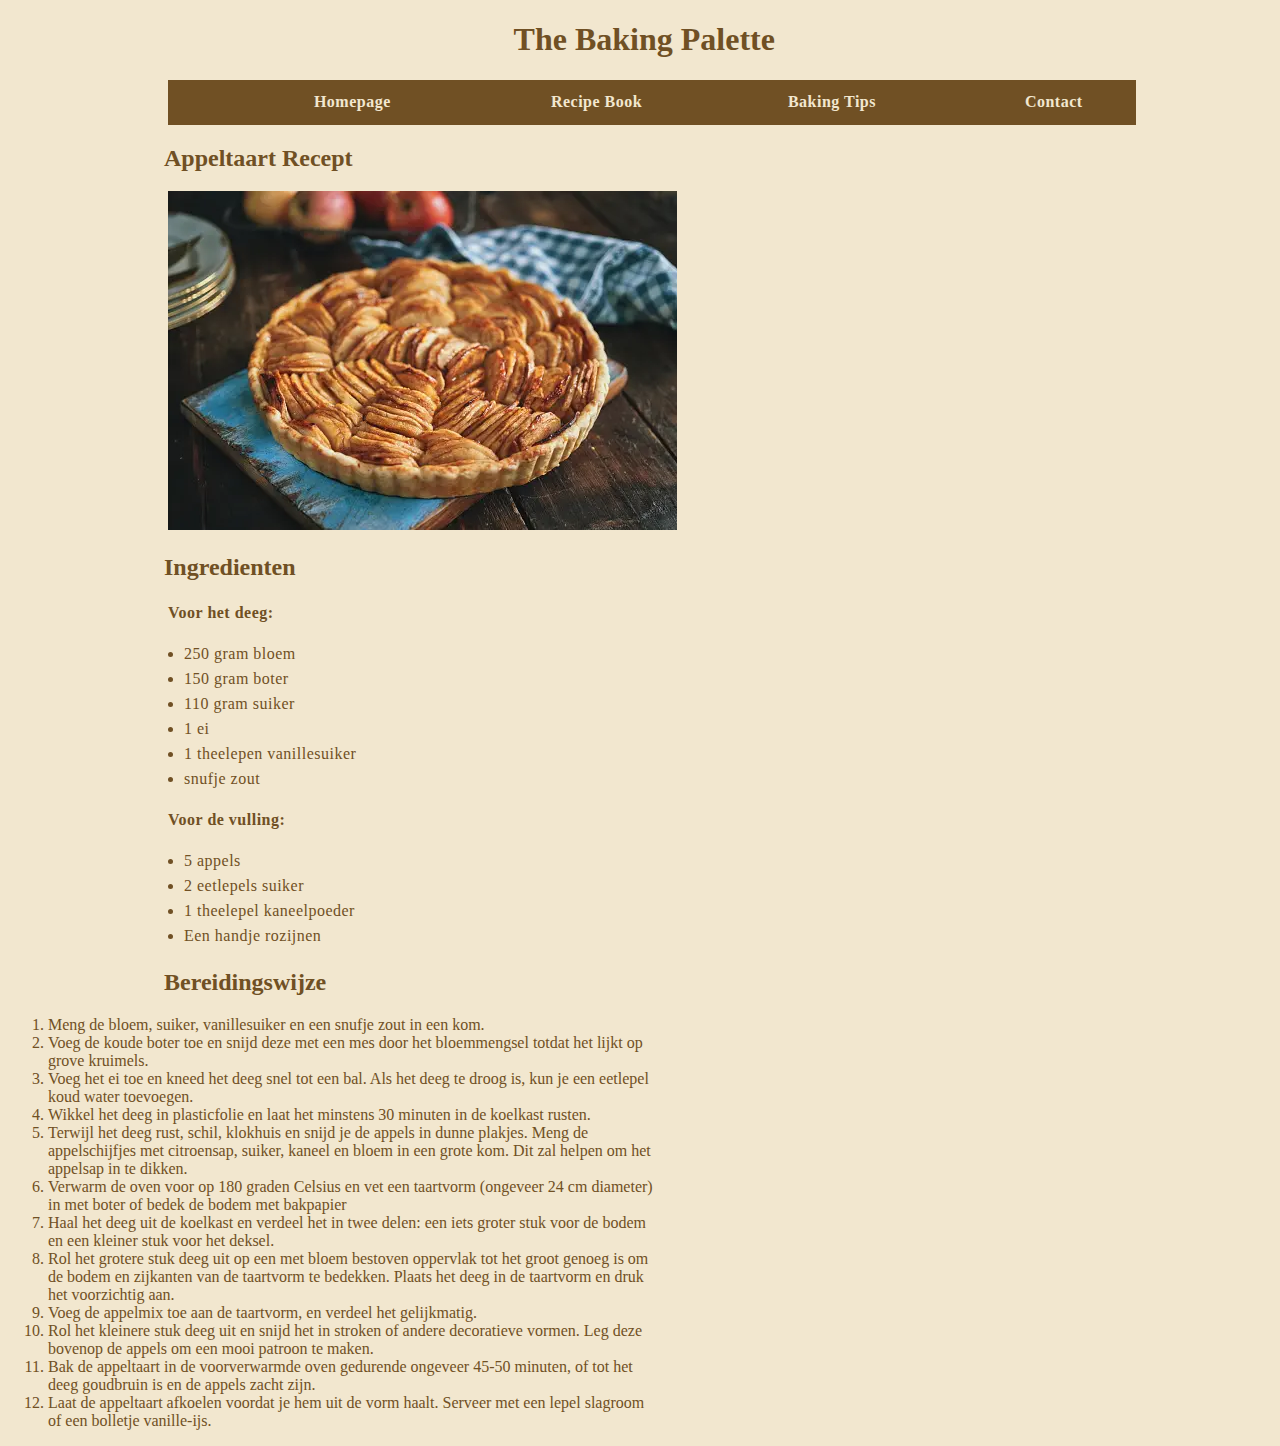
==== appeltaartrecept.html @ 749ae9b0 "Initial commit" ====
<!DOCTYPE html>
<html lang="en">
<head>
    <meta charset="UTF-8">
    <meta name="viewport" content="width=device-width, initial-scale=1.0">
    <title>The Baking Palette</title>
    <link href="style.css" rel="stylesheet">
    <h1>The Baking Palette</h1>
    <nav>
        <ul>
            <li> <a href="index.html">Homepage</a></li>
            <li> <a href="recipebook.html">Recipe Book</a></li>
            <li> <a href="bakingtips.html">Baking Tips</a></li>
            <li> <a href="contact.html">Contact</a></li> 
        </ul>
    </nav>
   
</head>
<body>
 <h2>Appeltaart Recept</h2>

<img src="Plaatjes/appeltaart.webp" alt="Appeltaart">
<h2>Ingredienten</h2>
<p><strong>Voor het deeg:</strong></p>
<ul>
    <li>250 gram bloem</li>
    <li>150 gram boter</li>
    <li>110 gram suiker</li>
    <li>1 ei</li>
    <li>1 theelepen vanillesuiker</li>
    <li>snufje zout</li>
</ul>
<p><strong>Voor de vulling:</strong></p>
<ul>
    <li>5 appels</li>
    <li>2 eetlepels suiker</li>
    <li>1 theelepel kaneelpoeder</li>
    <li>Een handje rozijnen</li>
</ul>
 <h2>Bereidingswijze</h2>
      <ol>
          <li>Meng de bloem, suiker, vanillesuiker en een snufje zout in een kom.</li>
          <li>Voeg de koude boter toe en snijd deze met een mes door het bloemmengsel totdat het lijkt op grove kruimels.</li>
          <li>Voeg het ei toe en kneed het deeg snel tot een bal. Als het deeg te droog is, kun je een eetlepel koud water toevoegen.</li>
          <li>Wikkel het deeg in plasticfolie en laat het minstens 30 minuten in de koelkast rusten.
          <li>Terwijl het deeg rust, schil, klokhuis en snijd je de appels in dunne plakjes. Meng de appelschijfjes met citroensap, suiker, kaneel en bloem in een grote kom. Dit zal helpen om het appelsap in te dikken.</li>
          <li>Verwarm de oven voor op 180 graden Celsius en vet een taartvorm (ongeveer 24 cm diameter) in met boter of bedek de bodem met bakpapier</li>
          <li>Haal het deeg uit de koelkast en verdeel het in twee delen: een iets groter stuk voor de bodem en een kleiner stuk voor het deksel.</li>
          <li>Rol het grotere stuk deeg uit op een met bloem bestoven oppervlak tot het groot genoeg is om de bodem en zijkanten van de taartvorm te bedekken. Plaats het deeg in de taartvorm en druk het voorzichtig aan.</li>
          <li>Voeg de appelmix toe aan de taartvorm, en verdeel het gelijkmatig.</li>
          <li>Rol het kleinere stuk deeg uit en snijd het in stroken of andere decoratieve vormen. Leg deze bovenop de appels om een mooi patroon te maken.</li>
          <li>Bak de appeltaart in de voorverwarmde oven gedurende ongeveer 45-50 minuten, of tot het deeg goudbruin is en de appels zacht zijn.</li>
          <li>Laat de appeltaart afkoelen voordat je hem uit de vorm haalt. Serveer met een lepel slagroom of een bolletje vanille-ijs.</li>
        </li>
      </ol>
    </body>
</html>
---- style.css ----
h1{
    color: #705024;
    position: relative;left: 40%;
}


body{
    background:#f2e7cf;
    font-family: unset;
}
p{
    width:50%;
    max-width: 100%;
}
li{
    width: 50%;
}
img{
    max-width: 100%;
}
h2{
    color: #705024;
    position: relative;left: 6.5em;
}
p{
    color: #705024;
    position:relative;left: 10em;
    line-height: 1.56em;
    letter-spacing: 0.031em;
}
li{
    color: #705024;
}

nav ul{
    list-style-type: none; 
    padding: 0.62em;
    background-color: #705024; 
    display: flex;
    max-width: 75%;
    position: relative; left: 10em;
    font-weight: bold;
    min-width: 10%;
   
}
a{
    color:#f2e7cf;
    text-decoration: none;
}
img{
    position: relative; left: 10em;
}
ul li{
    position: relative;left: 8.5em;
    line-height: 1.56em;
    letter-spacing: 0.031em;
}
p a{
    color: #705024;
}

section{
    display: flex;
    width: 20%;
}

section a{
  position: relative;left: 3em;  
  text-decoration: overline;
}
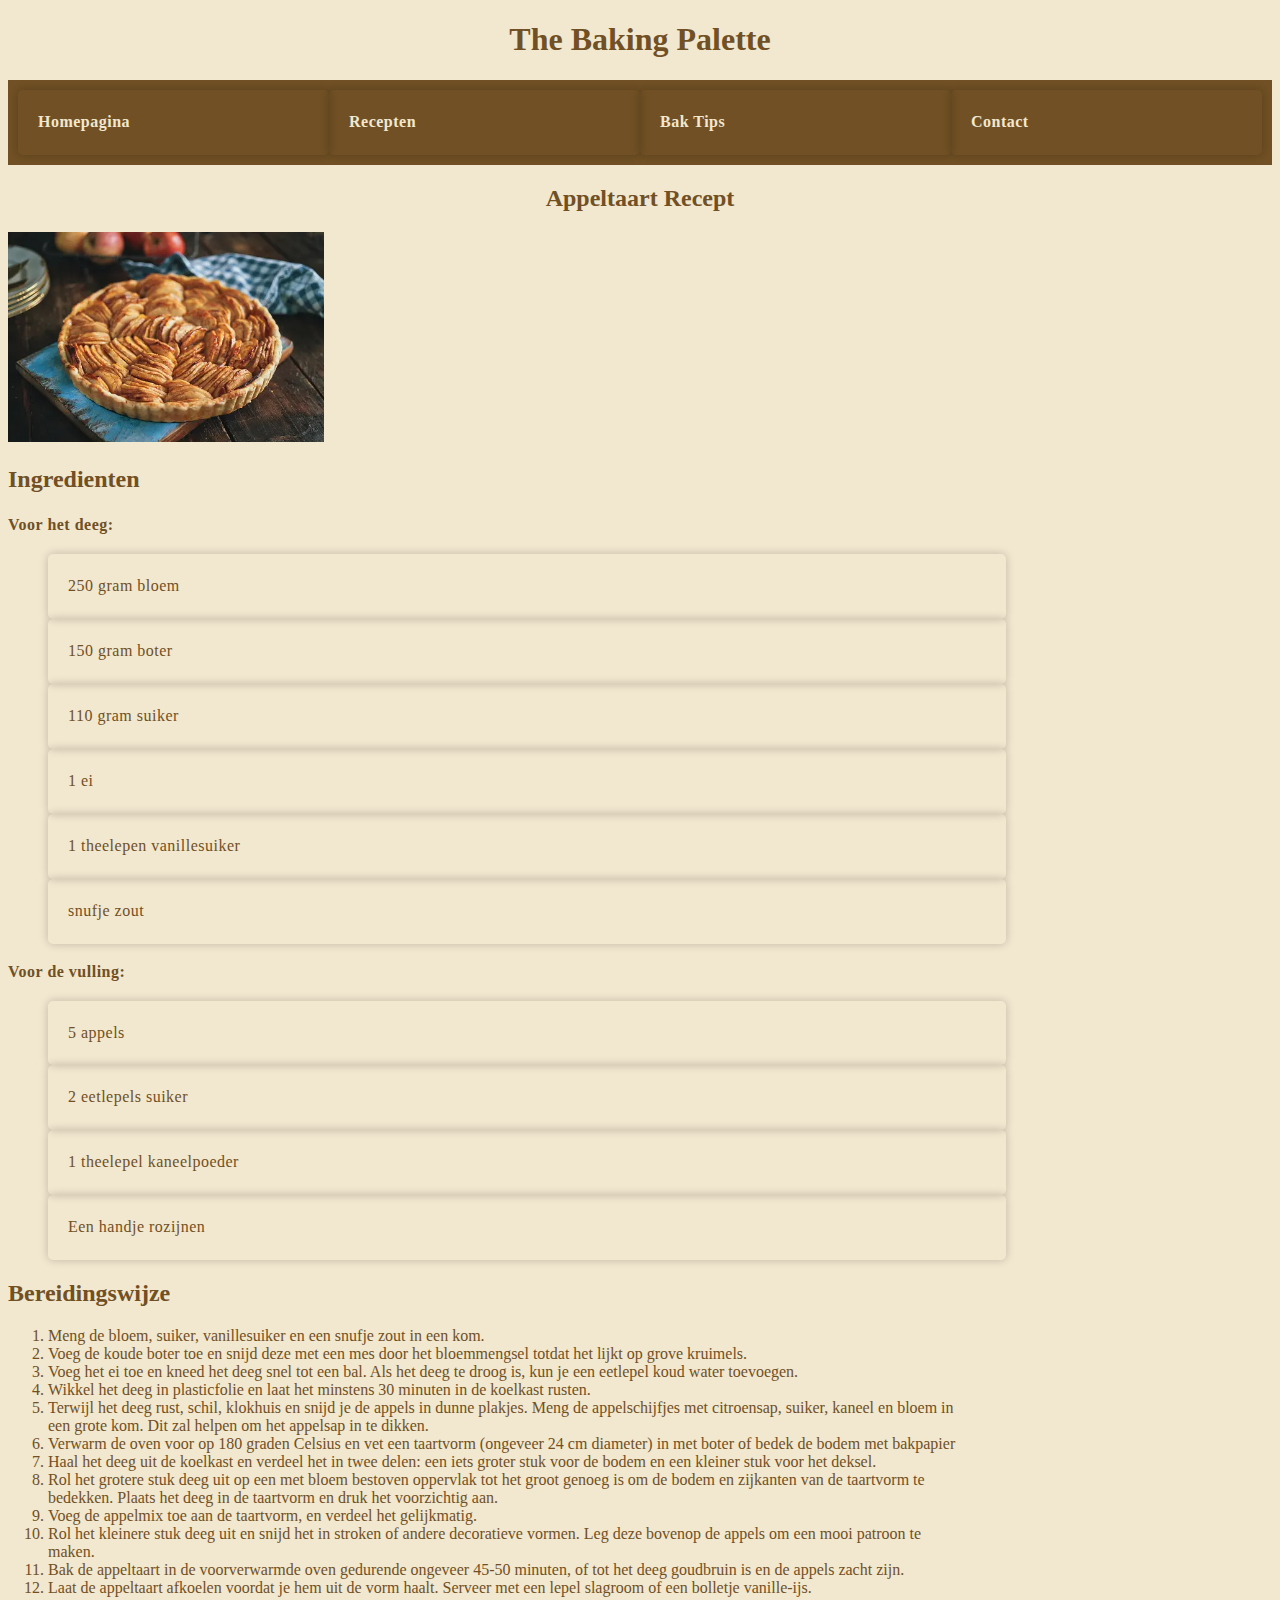
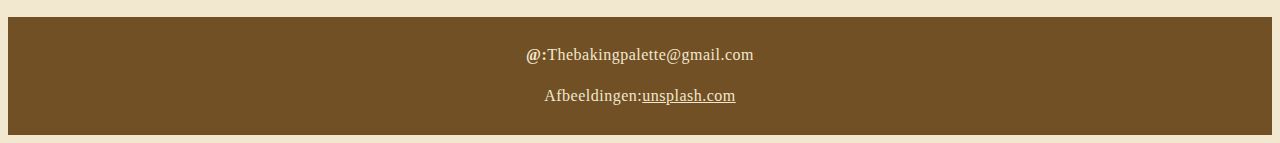
==== commit fd22eafe: "added a lot of css (will do more often in the future)" ====
--- a/appeltaartrecept.html
+++ b/appeltaartrecept.html
@@ -8,9 +8,9 @@
     <h1>The Baking Palette</h1>
     <nav>
         <ul>
-            <li> <a href="index.html">Homepage</a></li>
-            <li> <a href="recipebook.html">Recipe Book</a></li>
-            <li> <a href="bakingtips.html">Baking Tips</a></li>
+            <li> <a href="index.html">Homepagina</a></li>
+            <li> <a href="recipebook.html">Recepten</a></li>
+            <li> <a href="bakingtips.html">Bak Tips</a></li>
             <li> <a href="contact.html">Contact</a></li> 
         </ul>
     </nav>
@@ -54,4 +54,8 @@
         </li>
       </ol>
     </body>
+<footer>
+        <p><strong>@:</strong>Thebakingpalette@gmail.com</p>
+        <p>Afbeeldingen:<a href="https://unsplash.com/">unsplash.com</a></p>
+</footer>
 </html>--- a/style.css
+++ b/style.css
@@ -1,7 +1,9 @@
 
 h1{
     color: #705024;
-    position: relative;left: 40%;
+    position: relative;
+    display: flex;
+    justify-content: center;
 }
 
 
@@ -9,65 +11,149 @@
     background:#f2e7cf;
     font-family: unset;
 }
-p{
-    width:50%;
-    max-width: 100%;
+img{
+    max-width: 25%;
+    
 }
-li{
-    width: 50%;
-}
-img{
-    max-width: 100%;
-}
+
 h2{
     color: #705024;
-    position: relative;left: 6.5em;
+    
+    /* sdsd */
 }
+h2:first-of-type{
+    display: flex;
+    justify-content: center;
+}
+h3{
+    color: #705024;
+}
+
 p{
     color: #705024;
-    position:relative;left: 10em;
     line-height: 1.56em;
     letter-spacing: 0.031em;
 }
+
 li{
     color: #705024;
+    width: 75%;
 }
 
 nav ul{
-    list-style-type: none; 
-    padding: 0.62em;
-    background-color: #705024; 
+    list-style-type: none;
+    padding: 10px;
+    background-color: #705024;
     display: flex;
-    max-width: 75%;
-    position: relative; left: 10em;
+    justify-content: center;
     font-weight: bold;
-    min-width: 10%;
-   
 }
+
 a{
     color:#f2e7cf;
     text-decoration: none;
 }
-img{
-    position: relative; left: 10em;
-}
 ul li{
-    position: relative;left: 8.5em;
     line-height: 1.56em;
     letter-spacing: 0.031em;
+    padding: 20px;
+    border-radius: 5px;
+    box-shadow: 0 0 10px rgba(0, 0, 0, 0.2);
+    margin: 0;
+    list-style-type: none;
+    /* box shadow Chat GPT */
 }
 p a{
     color: #705024;
 }
 
+div{
+    margin-bottom: 30px;
+    position: relative;
+}
+
+div a{
+  position: relative;left: 3em;  
+  color: #705024;
+  text-decoration-line: underline;
+}
+form{
+    width: 90%;
+    max-width: 600px;
+}
+form div{
+    display: flex;
+    align-items: center;
+    justify-content: center;
+}
+input, textarea{
+    width: 100%;
+    padding: 10px;
+    outline: 0;
+    border: 1px solid #705024;
+    color: #705024;
+    background: transparent;
+    font-size: 15px;
+}
+label{
+    height: 100%;
+    position: absolute;
+    left: 0;
+    top: 0;
+    padding: 10px;
+    color: #705024;
+    cursor: text;
+    transition: 0.2s;
+}
+button{
+    padding: 10px 0;
+    color: #f2e7cf;
+    outline: none;
+    background: #705024;
+    border: 1px solid #705024;
+    width: 100%;
+    cursor: pointer;
+}
+input:focus~label,
+input:valid~label,
+textarea:focus~label,
+textarea:valid~label{
+    top: -35px;
+    font-size: 14px;
+}
+/* contact formulier:https://www.youtube.com/watch?v=524ycUqs3f0 */
 section{
     display: flex;
-    width: 20%;
+    justify-content: left;
 }
 
-section a{
-  position: relative;left: 3em;  
-  text-decoration: overline;
+section p{
+margin-top: 75px;
+width: 50%;
+}
+h3 a{
+    padding: 10px;
+    border-radius: 5px;
+    box-shadow: 0 0 10px rgba(0, 0, 0, 0.2);
+    margin: 0;
+}
+h3 a:hover{
+ color:#f2e7cf;
+ background-color: #705024;
 }
 
- +footer{
+    border: 1px #705024;
+    background-color: #705024;
+    text-align: center;
+    padding: 10px 0;
+   margin-top: 20px;
+}
+footer p{
+    color: #f2e7cf;
+}
+
+footer a{
+color: #f2e7cf;
+text-decoration: underline;
+}
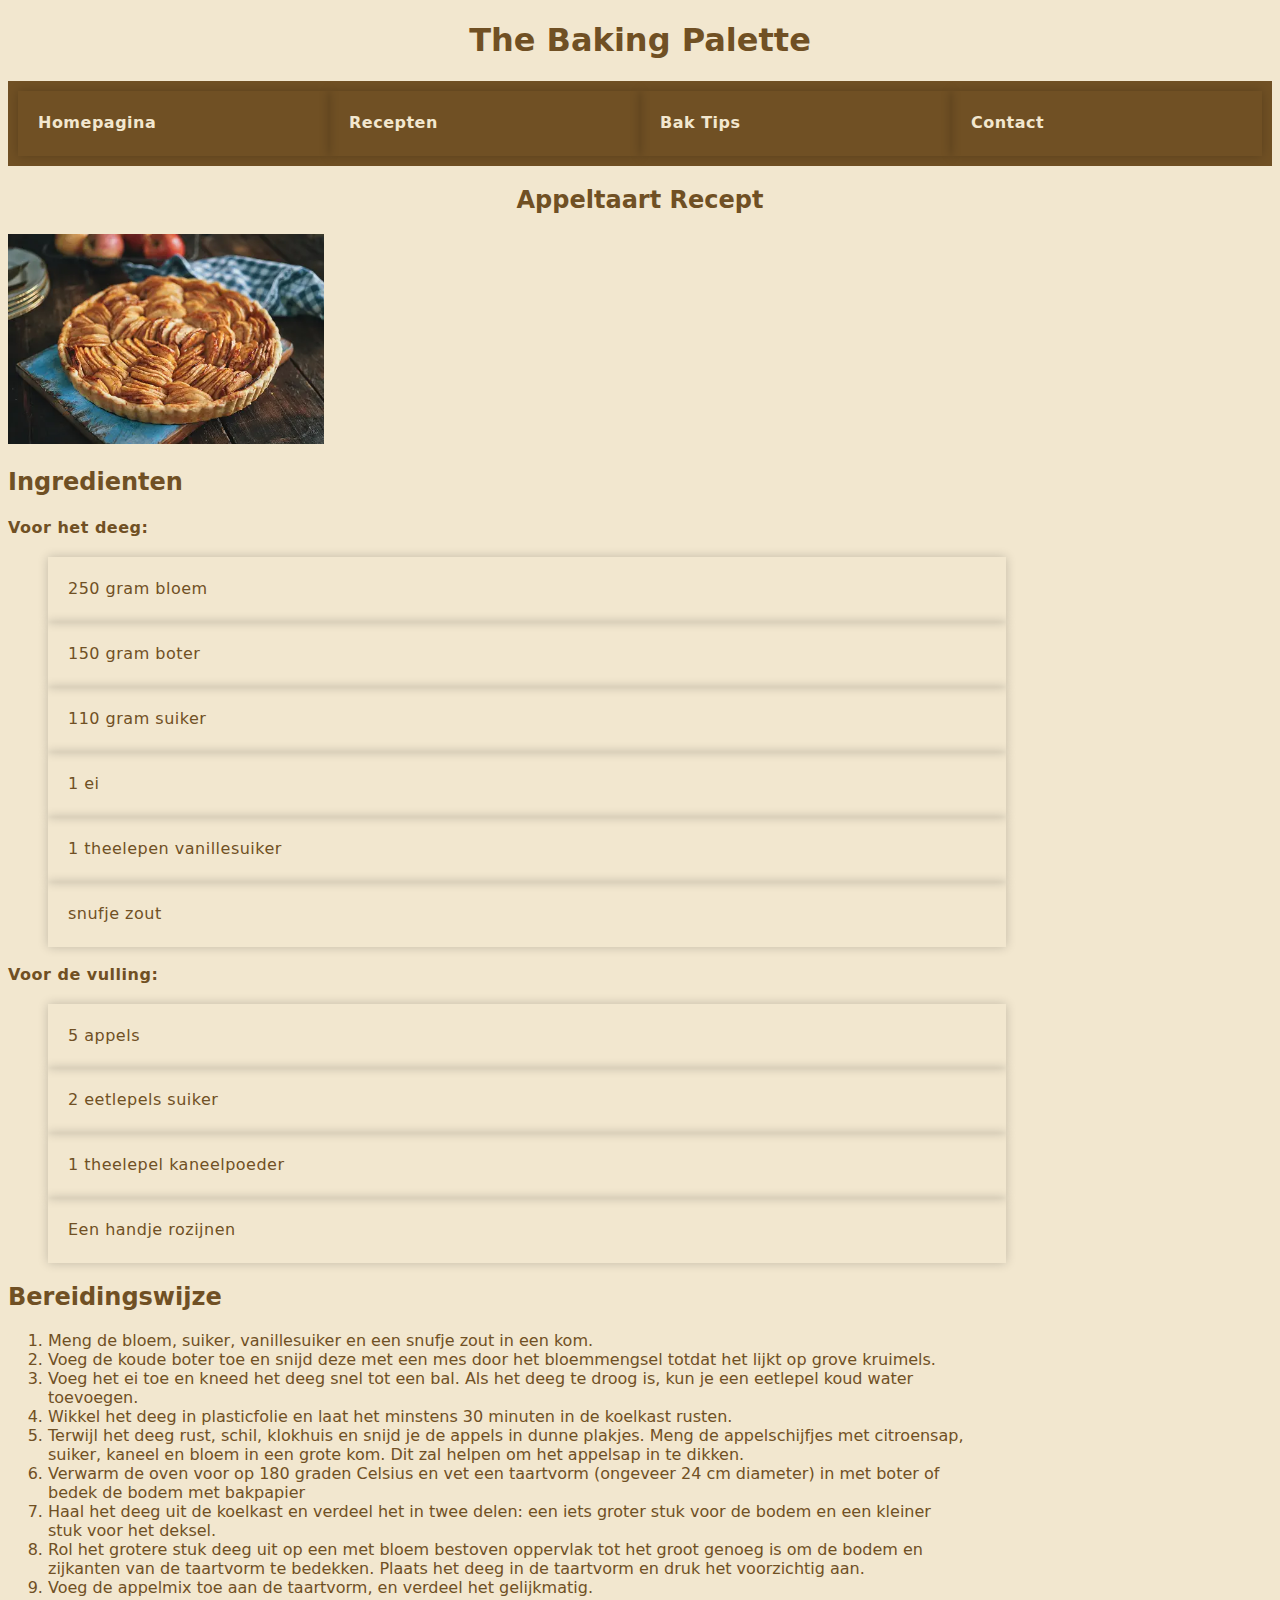
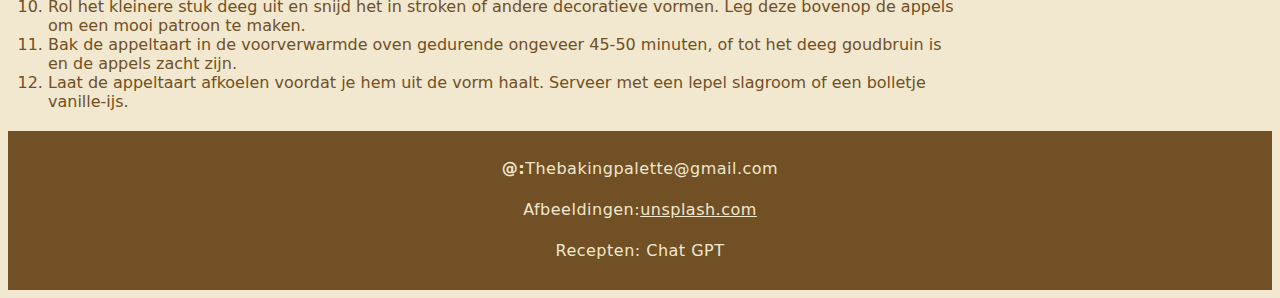
==== commit f6e39124: "final edit" ====
--- a/appeltaartrecept.html
+++ b/appeltaartrecept.html
@@ -5,57 +5,59 @@
     <meta name="viewport" content="width=device-width, initial-scale=1.0">
     <title>The Baking Palette</title>
     <link href="style.css" rel="stylesheet">
-    <h1>The Baking Palette</h1>
-    <nav>
-        <ul>
-            <li> <a href="index.html">Homepagina</a></li>
-            <li> <a href="recipebook.html">Recepten</a></li>
-            <li> <a href="bakingtips.html">Bak Tips</a></li>
-            <li> <a href="contact.html">Contact</a></li> 
-        </ul>
-    </nav>
-   
 </head>
 <body>
- <h2>Appeltaart Recept</h2>
-
-<img src="Plaatjes/appeltaart.webp" alt="Appeltaart">
-<h2>Ingredienten</h2>
-<p><strong>Voor het deeg:</strong></p>
-<ul>
-    <li>250 gram bloem</li>
-    <li>150 gram boter</li>
-    <li>110 gram suiker</li>
-    <li>1 ei</li>
-    <li>1 theelepen vanillesuiker</li>
-    <li>snufje zout</li>
-</ul>
-<p><strong>Voor de vulling:</strong></p>
-<ul>
-    <li>5 appels</li>
-    <li>2 eetlepels suiker</li>
-    <li>1 theelepel kaneelpoeder</li>
-    <li>Een handje rozijnen</li>
-</ul>
- <h2>Bereidingswijze</h2>
-      <ol>
-          <li>Meng de bloem, suiker, vanillesuiker en een snufje zout in een kom.</li>
-          <li>Voeg de koude boter toe en snijd deze met een mes door het bloemmengsel totdat het lijkt op grove kruimels.</li>
-          <li>Voeg het ei toe en kneed het deeg snel tot een bal. Als het deeg te droog is, kun je een eetlepel koud water toevoegen.</li>
-          <li>Wikkel het deeg in plasticfolie en laat het minstens 30 minuten in de koelkast rusten.
-          <li>Terwijl het deeg rust, schil, klokhuis en snijd je de appels in dunne plakjes. Meng de appelschijfjes met citroensap, suiker, kaneel en bloem in een grote kom. Dit zal helpen om het appelsap in te dikken.</li>
-          <li>Verwarm de oven voor op 180 graden Celsius en vet een taartvorm (ongeveer 24 cm diameter) in met boter of bedek de bodem met bakpapier</li>
-          <li>Haal het deeg uit de koelkast en verdeel het in twee delen: een iets groter stuk voor de bodem en een kleiner stuk voor het deksel.</li>
-          <li>Rol het grotere stuk deeg uit op een met bloem bestoven oppervlak tot het groot genoeg is om de bodem en zijkanten van de taartvorm te bedekken. Plaats het deeg in de taartvorm en druk het voorzichtig aan.</li>
-          <li>Voeg de appelmix toe aan de taartvorm, en verdeel het gelijkmatig.</li>
-          <li>Rol het kleinere stuk deeg uit en snijd het in stroken of andere decoratieve vormen. Leg deze bovenop de appels om een mooi patroon te maken.</li>
-          <li>Bak de appeltaart in de voorverwarmde oven gedurende ongeveer 45-50 minuten, of tot het deeg goudbruin is en de appels zacht zijn.</li>
-          <li>Laat de appeltaart afkoelen voordat je hem uit de vorm haalt. Serveer met een lepel slagroom of een bolletje vanille-ijs.</li>
-        </li>
-      </ol>
-    </body>
-<footer>
+    <header>
+      <h1>The Baking Palette</h1>
+        <nav>
+           <ul>
+              <li> <a href="index.html">Homepagina</a></li>
+              <li> <a href="recipebook.html">Recepten</a></li>
+              <li> <a href="bakingtips.html">Bak Tips</a></li>
+              <li> <a href="contact.html">Contact</a></li> 
+           </ul>
+        </nav>
+    </header>
+    <main>
+       <h2>Appeltaart Recept</h2>
+           <img src="Plaatjes/appeltaart.webp" alt="Appeltaart">
+        <h2>Ingredienten</h2>
+        <p><strong>Voor het deeg:</strong></p>
+               <ul>
+                  <li>250 gram bloem</li>
+                  <li>150 gram boter</li>
+                  <li>110 gram suiker</li>
+                  <li>1 ei</li>
+                  <li>1 theelepen vanillesuiker</li>
+                  <li>snufje zout</li>
+               </ul>
+        <p><strong>Voor de vulling:</strong></p>
+               <ul>
+                  <li>5 appels</li>
+                  <li>2 eetlepels suiker</li>
+                  <li>1 theelepel kaneelpoeder</li>
+                  <li>Een handje rozijnen</li>
+               </ul>
+       <h2>Bereidingswijze</h2>
+               <ol>
+                  <li>Meng de bloem, suiker, vanillesuiker en een snufje zout in een kom.</li>
+                  <li>Voeg de koude boter toe en snijd deze met een mes door het bloemmengsel totdat het lijkt op grove kruimels.</li>
+                  <li>Voeg het ei toe en kneed het deeg snel tot een bal. Als het deeg te droog is, kun je een eetlepel koud water toevoegen.</li>
+                  <li>Wikkel het deeg in plasticfolie en laat het minstens 30 minuten in de koelkast rusten.
+                  <li>Terwijl het deeg rust, schil, klokhuis en snijd je de appels in dunne plakjes. Meng de appelschijfjes met citroensap, suiker, kaneel en bloem in een grote kom. Dit zal helpen om het appelsap in te dikken.</li>
+                  <li>Verwarm de oven voor op 180 graden Celsius en vet een taartvorm (ongeveer 24 cm diameter) in met boter of bedek de bodem met bakpapier</li>
+                  <li>Haal het deeg uit de koelkast en verdeel het in twee delen: een iets groter stuk voor de bodem en een kleiner stuk voor het deksel.</li>
+                  <li>Rol het grotere stuk deeg uit op een met bloem bestoven oppervlak tot het groot genoeg is om de bodem en zijkanten van de taartvorm te bedekken. Plaats het deeg in de taartvorm en druk het voorzichtig aan.</li>
+                  <li>Voeg de appelmix toe aan de taartvorm, en verdeel het gelijkmatig.</li>
+                 <li>Rol het kleinere stuk deeg uit en snijd het in stroken of andere decoratieve vormen. Leg deze bovenop de appels om een mooi patroon te maken.</li>
+                 <li>Bak de appeltaart in de voorverwarmde oven gedurende ongeveer 45-50 minuten, of tot het deeg goudbruin is en de appels zacht zijn.</li>
+                 <li>Laat de appeltaart afkoelen voordat je hem uit de vorm haalt. Serveer met een lepel slagroom of een bolletje vanille-ijs.</li>
+              </ol>
+    </main>
+    <footer>
         <p><strong>@:</strong>Thebakingpalette@gmail.com</p>
         <p>Afbeeldingen:<a href="https://unsplash.com/">unsplash.com</a></p>
-</footer>
+        <p>Recepten: Chat GPT</p>
+    </footer> 
+</body>
 </html>--- a/style.css
+++ b/style.css
@@ -1,32 +1,62 @@
+body{
+    background:#f2e7cf;
+    font-family: system-ui, -apple-system, BlinkMacSystemFont, 'Segoe UI', Roboto, Oxygen, Ubuntu, Cantarell, 'Open Sans', 'Helvetica Neue', sans-serif;
+}
 
 h1{
     color: #705024;
-    position: relative;
     display: flex;
     justify-content: center;
 }
 
+nav ul{
+    padding: 10px;
+    background-color: #705024;
+    display: flex;
+    font-weight: bold;
+}
 
-body{
-    background:#f2e7cf;
-    font-family: unset;
+ul li{
+    line-height: 1.56em;
+    letter-spacing: 0.031em;
+    padding: 20px;
+    box-shadow: 0 0 10px rgba(0, 0, 0, 0.2);
+    list-style-type: none;
+    /* box shadow Chat GPT */
 }
+
+li{
+    color: #705024;
+    width: 75%;
+}
+
 img{
     max-width: 25%;
-    
 }
 
 h2{
     color: #705024;
-    
-    /* sdsd */
 }
+
 h2:first-of-type{
     display: flex;
     justify-content: center;
 }
+
 h3{
     color: #705024;
+}
+
+h3 a{
+    padding: 10px;
+    border-radius: 5px;
+    box-shadow: 0 0 10px rgba(0, 0, 0, 0.2);
+    margin: 0;
+}
+
+h3 a:hover{
+ color:#f2e7cf;
+ background-color: #705024;
 }
 
 p{
@@ -35,57 +65,30 @@
     letter-spacing: 0.031em;
 }
 
-li{
-    color: #705024;
-    width: 75%;
-}
-
-nav ul{
-    list-style-type: none;
-    padding: 10px;
-    background-color: #705024;
-    display: flex;
-    justify-content: center;
-    font-weight: bold;
-}
-
 a{
     color:#f2e7cf;
     text-decoration: none;
 }
-ul li{
-    line-height: 1.56em;
-    letter-spacing: 0.031em;
-    padding: 20px;
-    border-radius: 5px;
-    box-shadow: 0 0 10px rgba(0, 0, 0, 0.2);
-    margin: 0;
-    list-style-type: none;
-    /* box shadow Chat GPT */
-}
+
 p a{
     color: #705024;
 }
 
 div{
-    margin-bottom: 30px;
+    margin-bottom: 30px; 
     position: relative;
 }
 
 div a{
-  position: relative;left: 3em;  
+  position: relative;
   color: #705024;
   text-decoration-line: underline;
 }
+
 form{
-    width: 90%;
     max-width: 600px;
 }
-form div{
-    display: flex;
-    align-items: center;
-    justify-content: center;
-}
+
 input, textarea{
     width: 100%;
     padding: 10px;
@@ -95,8 +98,8 @@
     background: transparent;
     font-size: 15px;
 }
+
 label{
-    height: 100%;
     position: absolute;
     left: 0;
     top: 0;
@@ -105,6 +108,7 @@
     cursor: text;
     transition: 0.2s;
 }
+
 button{
     padding: 10px 0;
     color: #f2e7cf;
@@ -114,6 +118,7 @@
     width: 100%;
     cursor: pointer;
 }
+
 input:focus~label,
 input:valid~label,
 textarea:focus~label,
@@ -121,34 +126,24 @@
     top: -35px;
     font-size: 14px;
 }
+
 /* contact formulier:https://www.youtube.com/watch?v=524ycUqs3f0 */
 section{
     display: flex;
-    justify-content: left;
+    gap:1em;
 }
 
 section p{
-margin-top: 75px;
-width: 50%;
-}
-h3 a{
-    padding: 10px;
-    border-radius: 5px;
-    box-shadow: 0 0 10px rgba(0, 0, 0, 0.2);
-    margin: 0;
-}
-h3 a:hover{
- color:#f2e7cf;
- background-color: #705024;
+width: 75%;
 }
 
 footer{
-    border: 1px #705024;
     background-color: #705024;
-    text-align: center;
+    text-align:center;
     padding: 10px 0;
    margin-top: 20px;
 }
+
 footer p{
     color: #f2e7cf;
 }
